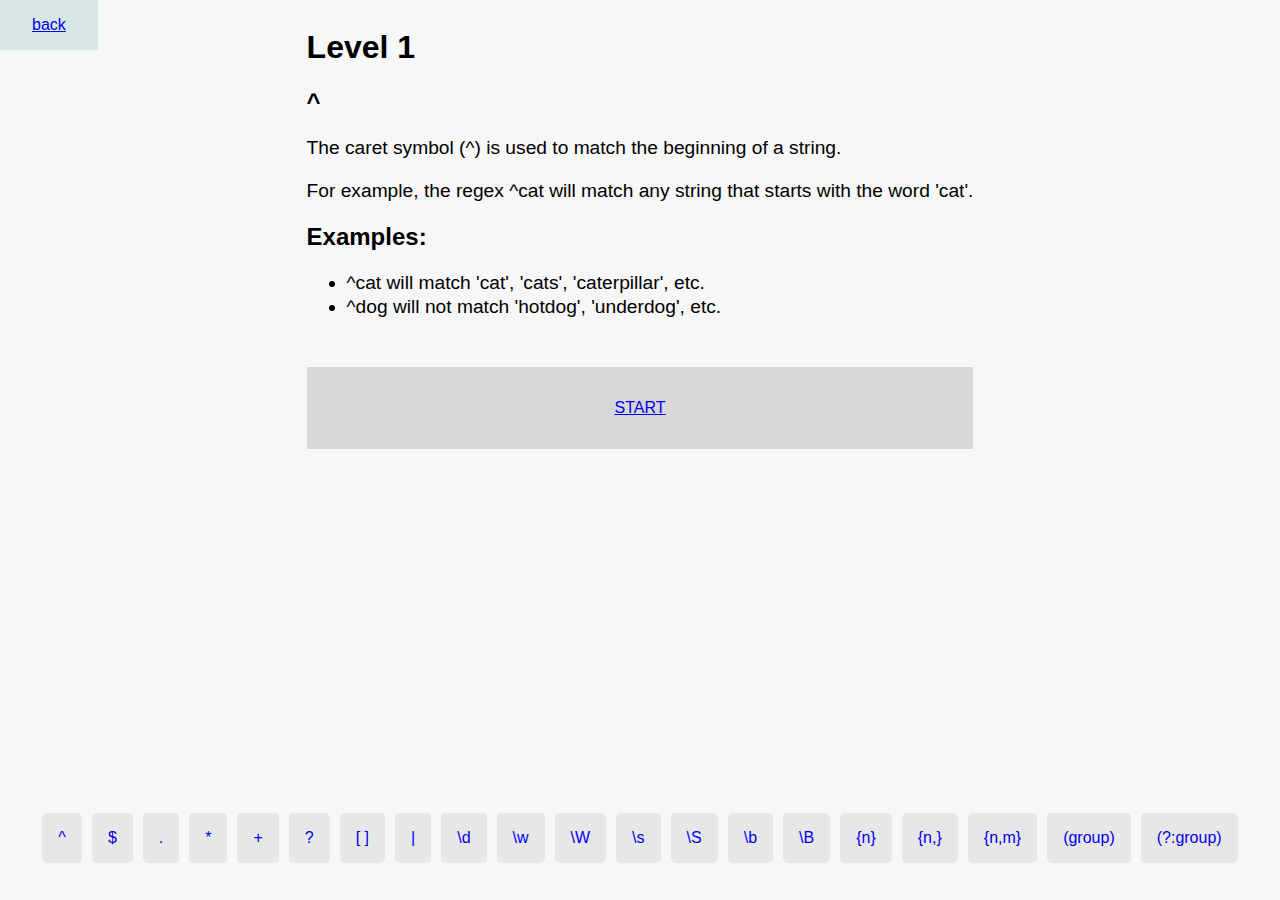
==== lessons.html @ 0d7c69d1 "DRYer and with 20 levels" ====
<!DOCTYPE html>
<html lang="en">
<head>
    <meta charset="UTF-8">
    <meta name="viewport" content="width=device-width, initial-scale=1.0">
    <link rel="stylesheet" href="./lessons.css">
    <title>RegexGame</title>
    <script defer src="lessons.js"></script>
</head>
<body>
    <a class="back-link" href="index.html">back</a>
    <main id="lessons-content">
        <!-- Dynamic content will be inserted here -->
    </main>
    <footer id="lessons-navigation"></footer>
</body>
</html>
---- lessons.css ----
body {
    display: flex;
    justify-content: center;
    flex-direction: column;
    align-items: center;
    font-family: Arial, sans-serif;
    background-color: #F7F7F7;      
}

p, li {
    font-size: 1.2rem;
    line-height: 1.5rem;
}

a {
    background-color: #d7d7d7;
    padding: 2em 3em;
    display: flex;
    justify-content: center;
    align-items: center;
    text-align: center;
    margin-top: 3rem;
}

.back-link {
    position: absolute;
    top: 0;
    left: 0;
    background-color: #D7D7D7;
    padding:1em 2em;
    margin: 0;
}

a:hover {
    background-color: #d7e7e7;
}

footer {
    display: flex;
    justify-content: center;
    align-items: center;
    flex-wrap: wrap;
    position: absolute;
    bottom: 0;
    padding: 2em;
    /* background-color: #d7d7d7; */
}

footer a {
    margin: 5px;
    padding: 1em;
    border-radius: 5px;
    background-color: #e7e7e7;
    text-decoration: none;
}
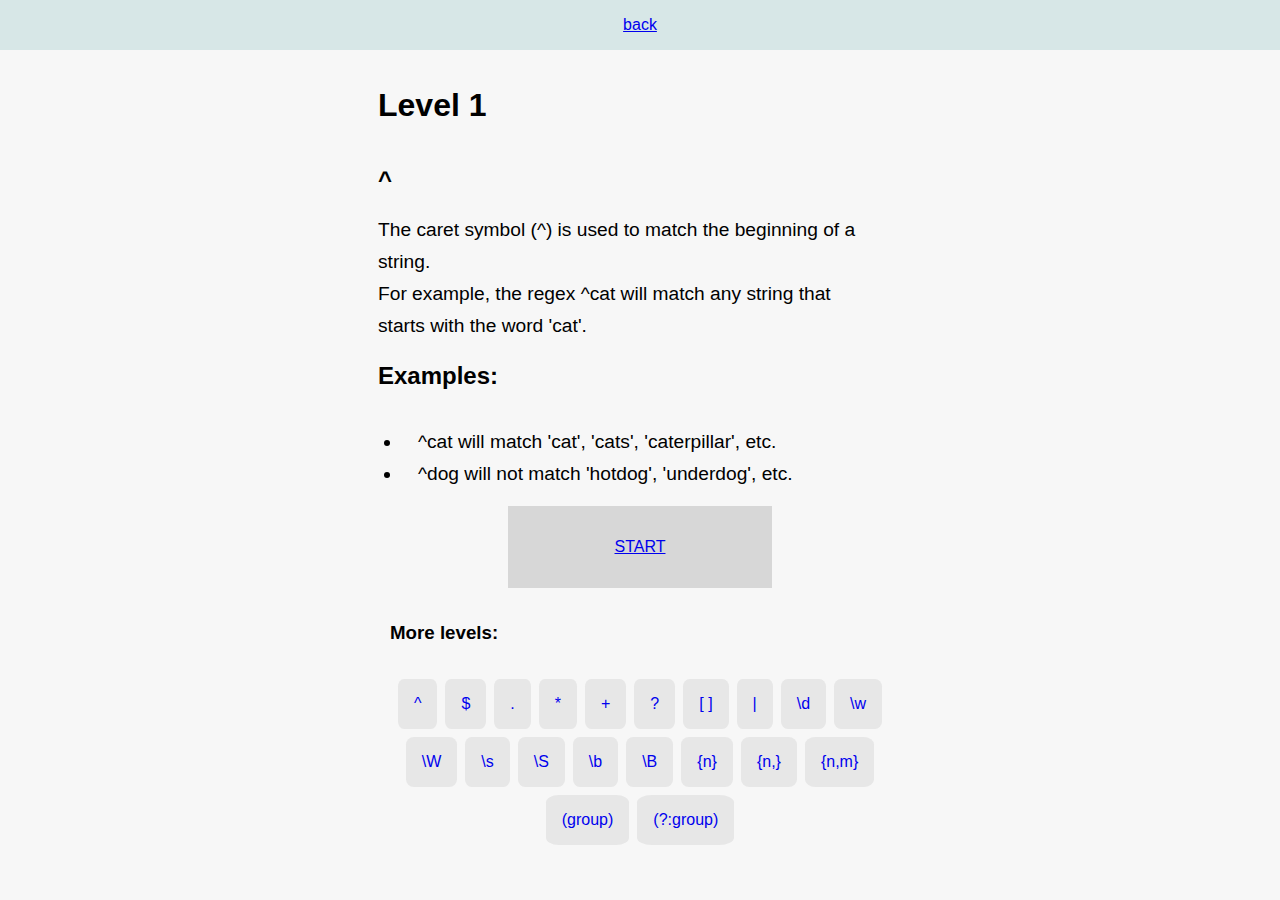
==== commit 5cb86803: "level 7 fixed and lesson css responsive" ====
--- a/lessons.html
+++ b/lessons.html
@@ -12,6 +12,9 @@
     <main id="lessons-content">
         <!-- Dynamic content will be inserted here -->
     </main>
-    <footer id="lessons-navigation"></footer>
+    <footer>
+        <h3>More levels:</h3>
+        <div id="lessons-navigation"></div>
+    </footer>
 </body>
 </html>
--- a/lessons.css
+++ b/lessons.css
@@ -5,51 +5,74 @@
     align-items: center;
     font-family: Arial, sans-serif;
     background-color: #F7F7F7;      
+    padding: 0;
+    margin: 0;
+    overflow-y: scroll;
+    gap: 1rem;
+}
+
+main {
+    display: flex;
+    flex-direction: column;
+}
+
+h1, h2, h3 {
+    padding-left: 1rem;
 }
 
 p, li {
     font-size: 1.2rem;
-    line-height: 1.5rem;
+    line-height:2rem;
+    width: 90vw;
+    max-width: 500px;
+    padding-left: 1rem;
+    margin: 0;
 }
 
-a {
+.start-link {
     background-color: #d7d7d7;
-    padding: 2em 3em;
+    padding: 2em;
     display: flex;
     justify-content: center;
     align-items: center;
     text-align: center;
-    margin-top: 3rem;
+    margin-top: auto 3rem;
+    width: 50vw;
+    max-width: 200px;
+    align-self:center;
 }
 
 .back-link {
-    position: absolute;
-    top: 0;
-    left: 0;
     background-color: #D7D7D7;
     padding:1em 2em;
     margin: 0;
+    width: 100%;
+    display: flex;
+    justify-content: center;
+    align-items: center;
+    text-align: center;
 }
 
 a:hover {
     background-color: #d7e7e7;
 }
 
-footer {
+#lessons-navigation {
     display: flex;
     justify-content: center;
     align-items: center;
     flex-wrap: wrap;
-    position: absolute;
+    position: relative;
     bottom: 0;
-    padding: 2em;
-    /* background-color: #d7d7d7; */
+    padding: 1rem;
+    width: 90vw;
+    max-width: 500px;
+    gap: 0.5rem;
 }
 
-footer a {
-    margin: 5px;
-    padding: 1em;
-    border-radius: 5px;
+#lessons-navigation a {
+    padding: 1rem;
+    border-radius: 15%;
     background-color: #e7e7e7;
     text-decoration: none;
 }